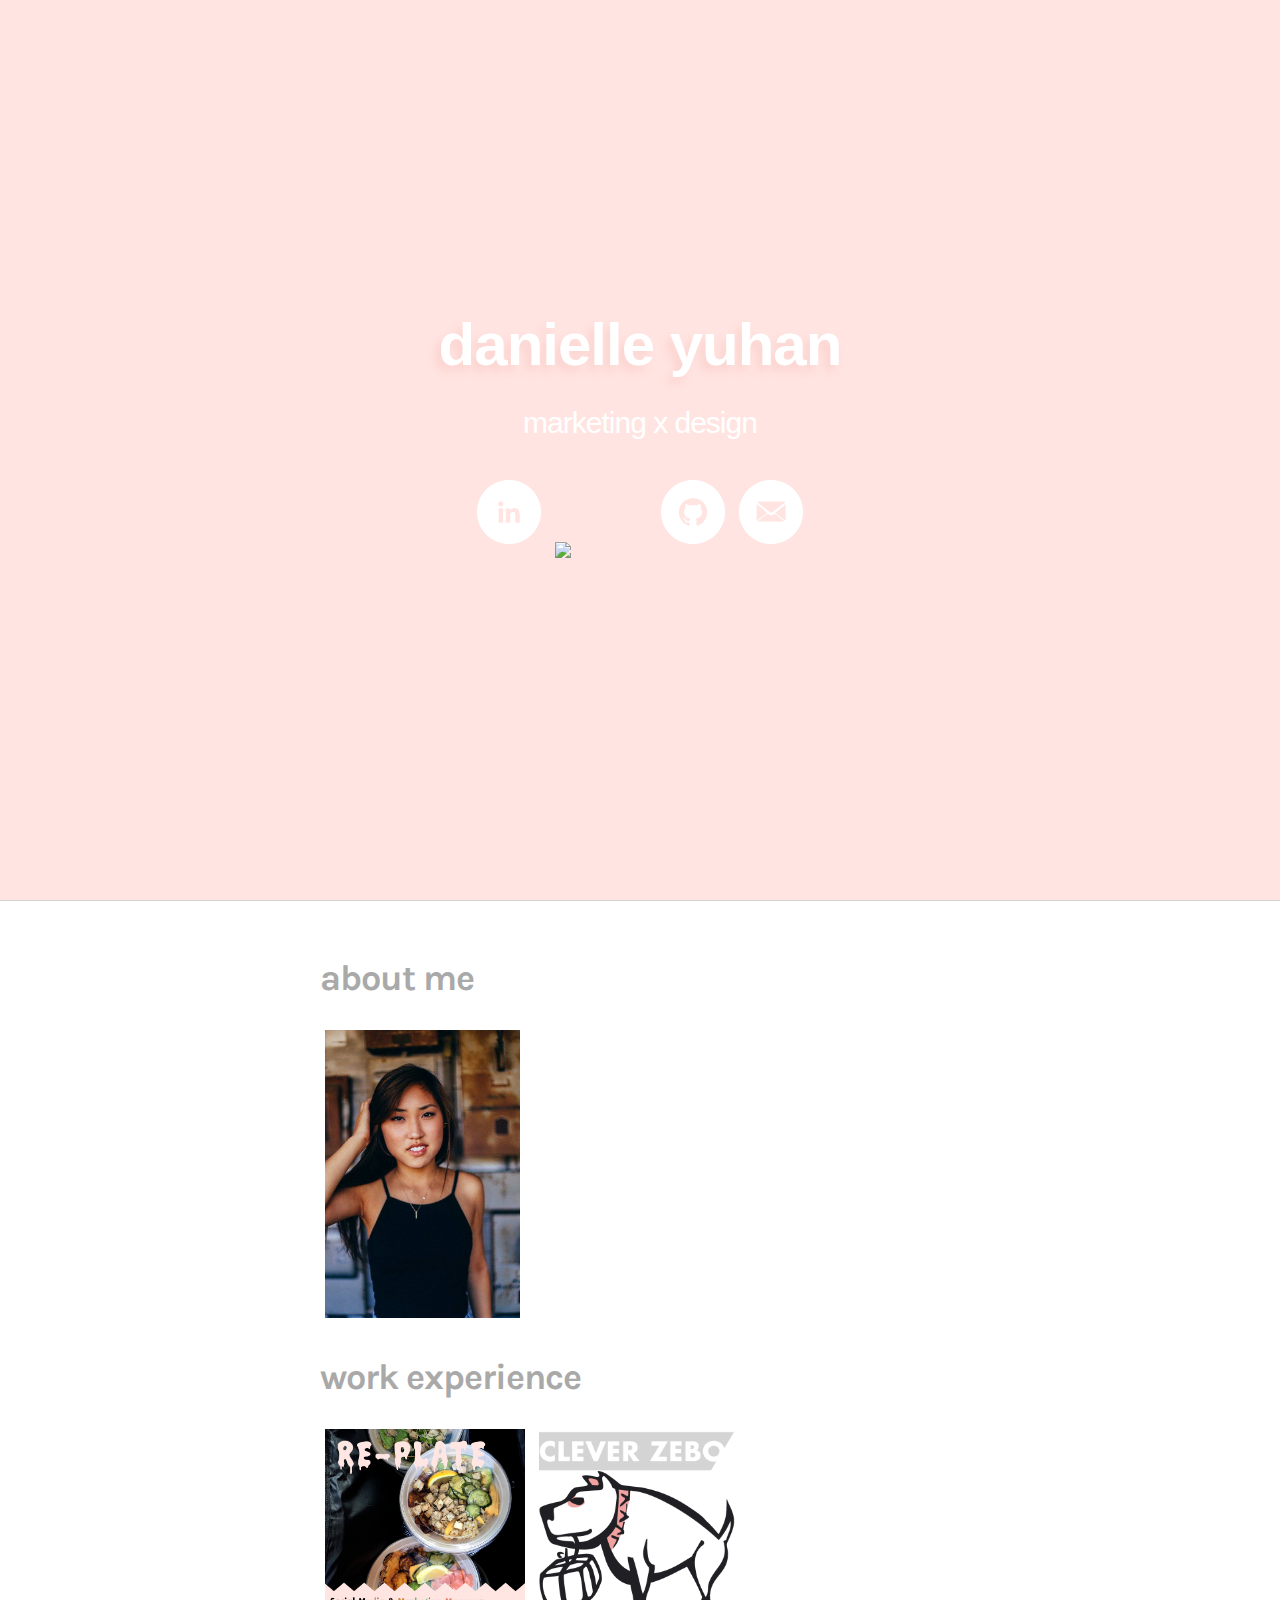
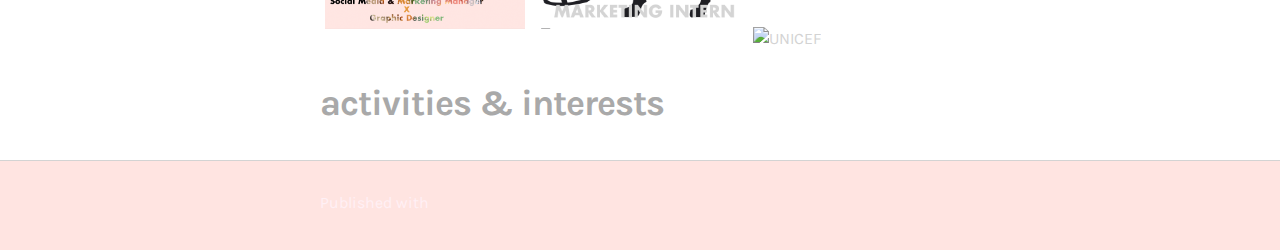
==== index.html @ 746debfd "Fixing instagram icon" ====
<!DOCTYPE html>
<html>

  <head profile="danielleyuhan.github.io">
    <link rel="icon" type="image/png" href="../images/favicon.png"/>
    <meta charset='utf-8'>
    <meta http-equiv="X-UA-Compatible" content="chrome=1">
    <meta name="description" content="Danielleyuhan.GitHub.io : ">

    <link rel="stylesheet" type="text/css" media="screen" href="stylesheets/stylesheet.css">
    <link href="https://fonts.googleapis.com/css?family=Karla" rel="stylesheet">

    <title>Danielle Yuhan</title>
  </head>

  <body>

    <!-- HEADER -->
    <div id="header_wrap" class="outer">
        <header class="inner">

          <h1 id="project_title" style="font-size: 60px; font-family: Helvetica; color: white; text-align: center">danielle yuhan</h1>
          <h2 id="project_tagline" style="font-size:30px; font-family: Helvetica; color: white; text-align: center">marketing x design</h2>
          <a href="http://www.linkedin.com/in/danielleyuhan"><img src="../images/linkedin64.png" alt="LinkedIn" width="64" height="64"/></a>
          	<a href="https://www.instagram.com/daniellee.yuhann"><img scg="../images/instagram.png" alt="Instagram" width="64" height="64"/></a>
          	<a href="http://github.com/danielleyuhan"><img src="../images/github64.png" alt="GitHub" width="64" height="64"/></a>
          	<a href="mailto:danielleyuhan@gmail.com"><img src="../images/email64.png" alt="Send Email" width="64" height="64"/></a>
          
<html lang="en-US">
<head>
</body>
</html>

        </header>
    </div>

    <!-- MAIN CONTENT -->
    <div id="main_content_wrap" class="outer">
      <section id="main_content" class="inner">
        <div id="about-me">
        <h1>about me</h1>
        <img src="../images/10660358_704410946320603_2803072638244192670_n.jpg" alt="That's me!" width="195" height="288" text-align="left"/>
    </div>
    <div id="work">
        <h1>work experience</h1>
        <img src="../images/Re-plate Web image.png" alt="Re-plate" height="200" width="200" text-align="left"/>
        <img src="../images/Clever Zebo Image Website.png" alt="Clever Zebo" height="200" width="200" text-align="center"/>
        <img src="../images/UNICEF Image Website.png" alt="UNICEF" height="200" width="200" text-align="right"/>
    </div>
    <div id="activities">
        <h1>activities & interests</h1>
    </div>
      </section>
    </div>

    <!-- FOOTER  -->
    <div id="footer_wrap" class="outer">
      <footer class="inner">
        <p>Published with <a href="https://pages.github.com">GitHub Pages</a></p>
      </footer>
    </div>

    

  </body>
</html>
---- stylesheets/stylesheet.css ----
/*******************************************************************************
Slate Theme for GitHub Pages
by Jason Costello, @jsncostello
*******************************************************************************/

@import url(github-light.css);

/*******************************************************************************
MeyerWeb Reset
*******************************************************************************/

html, body, div, span, applet, object, iframe,
h1, h2, h3, h4, h5, h6, p, blockquote, pre,
a, abbr, acronym, address, big, cite, code,
del, dfn, em, img, ins, kbd, q, s, samp,
small, strike, strong, sub, sup, tt, var,
b, u, i, center,
dl, dt, dd, ol, ul, li,
fieldset, form, label, legend,
table, caption, tbody, tfoot, thead, tr, th, td,
article, aside, canvas, details, embed,
figure, figcaption, footer, header, hgroup,
menu, nav, output, ruby, section, summary,
time, mark, audio, video {
  margin: 0;
  padding: 0;
  border: 0;
  font: inherit;
  vertical-align: baseline;
}

/* HTML5 display-role reset for older browsers */
article, aside, details, figcaption, figure,
footer, header, hgroup, menu, nav, section {
  display: block;
}

ol, ul {
  list-style: none;
}

table {
  border-collapse: collapse;
  border-spacing: 0;
}

/*******************************************************************************
Theme Styles
*******************************************************************************/

body {
  box-sizing: border-box;
  color:#D3D3D3;
  background: #D3D3D3;
  font-size: 16px;
  font-family: 'Karla', sans-serif;
  line-height: 1.5;
  -webkit-font-smoothing: antialiased;
}

h1, h2, h3, h4, h5, h6 {
  margin: 10px 0;
  font-weight: 700;
  color:#A9A9A9;
  font-family: 'Karla', sans-serif;
  letter-spacing: -1px;
}

h1 {
  font-size: 36px;
  font-weight: 700;
}

h2 {
  padding-bottom: 10px;
  font-size: 32px;
  background: url('../images/bg_hr.png') repeat-x bottom;
}


p {
  margin: 10px 0 15px 0;
}

footer p {
  color: #FFF0F5;
}

a {
  text-decoration: none;
  color: #FFE4E1;
  text-shadow: none;

  transition: color 0.5s ease;
  transition: text-shadow 0.5s ease;
  -webkit-transition: color 0.5s ease;
  -webkit-transition: text-shadow 0.5s ease;
  -moz-transition: color 0.5s ease;
  -moz-transition: text-shadow 0.5s ease;
  -o-transition: color 0.5s ease;
  -o-transition: text-shadow 0.5s ease;
  -ms-transition: color 0.5s ease;
  -ms-transition: text-shadow 0.5s ease;
}

a:hover, a:focus {text-decoration: underline;}

footer a {
  color: ##FFE4E1;
  text-decoration: underline;
}

em {
  font-style: italic;
}

strong {
  font-weight: bold;
}

img {
  position: relative;
  margin: 0 auto;
  max-width: 739px;
  padding: 5px;
  margin: 10px 0 10px 0;
  border: none;
}

p img {
  display: inline;
  margin: 0;
  padding: 0;
  vertical-align: middle;
  text-align: center;
  border: none;
}

pre, code {
  width: 100%;
  color: #222;
  background-color: #fff;

  font-family: 'Karla', sans-serif;
  font-size: 14px;

  border-radius: 2px;
  -moz-border-radius: 2px;
  -webkit-border-radius: 2px;
}

pre {
  width: 100%;
  padding: 10px;
  box-shadow: 0 0 10px rgba(0,0,0,.1);
  overflow: auto;
}

code {
  padding: 3px;
  margin: 0 3px;
  box-shadow: 0 0 10px rgba(0,0,0,.1);
}

pre code {
  display: block;
  box-shadow: none;
}

blockquote {
  color: #666;
  margin-bottom: 20px;
  padding: 0 0 0 20px;
  border-left: 3px solid #bbb;
}


ul, ol, dl {
  margin-bottom: 15px
}

ul {
  list-style-position: inside;
  list-style: disc;
  padding-left: 20px;
}

ol {
  list-style-position: inside;
  list-style: decimal;
  padding-left: 20px;
}

dl dt {
  font-weight: bold;
}

dl dd {
  padding-left: 20px;
  font-style: italic;
}

dl p {
  padding-left: 20px;
  font-style: italic;
}

hr {
  height: 1px;
  margin-bottom: 5px;
  border: none;
  background: url('../images/bg_hr.png') repeat-x center;
}

table {
  border: 1px solid #373737;
  margin-bottom: 20px;
  text-align: left;
 }

th {
  font-family: 'Lucida Grande', 'Helvetica Neue', Helvetica, Arial, sans-serif;
  padding: 10px;
  background: #373737;
  color: #fff;
 }

td {
  padding: 10px;
  border: 1px solid #373737;
 }

form {
  background: #f2f2f2;
  padding: 20px;
}

/*******************************************************************************
Full-Width Styles
*******************************************************************************/

.outer {
  width: 100%;
}

.inner {
  position: relative;
  max-width: 640px;
  padding: 20px 10px;
  margin: 0 auto;
}

#header_wrap {
  background: 	#FFE4E1;
  height:100vh;
}

#header_wrap .inner {
  padding: 300px 10px 300px 10px;
  text-align: center;
}

#project_title {
  margin: 0;
  color: #fff;
  font-size: 42px;
  font-weight: 700;
  text-shadow: -5px 6px 10px #fbd1cd;
}

#project_tagline {
  color: #fff;
  font-size: 24px;
  font-weight: 300;
  background: none;
  text-shadow: none;
}

#main_content_wrap {
  background: white;
  border-top: 1px solid;
  border-bottom: 1px solid;
}

#main_content {
  padding-top: 40px;
}

#footer_wrap {
  background: #FFE4E1;
}



/*******************************************************************************
Small Device Styles
*******************************************************************************/

@media screen and (max-width: 480px) {
  body {
    font-size:14px;
  }

  #downloads {
    display: none;
  }

  .inner {
    min-width: 320px;
    max-width: 480px;
  }

  #project_title {
  font-size: 32px;
  }


  code, pre {
    min-width: 320px;
    max-width: 480px;
    font-size: 11px;
  }

}
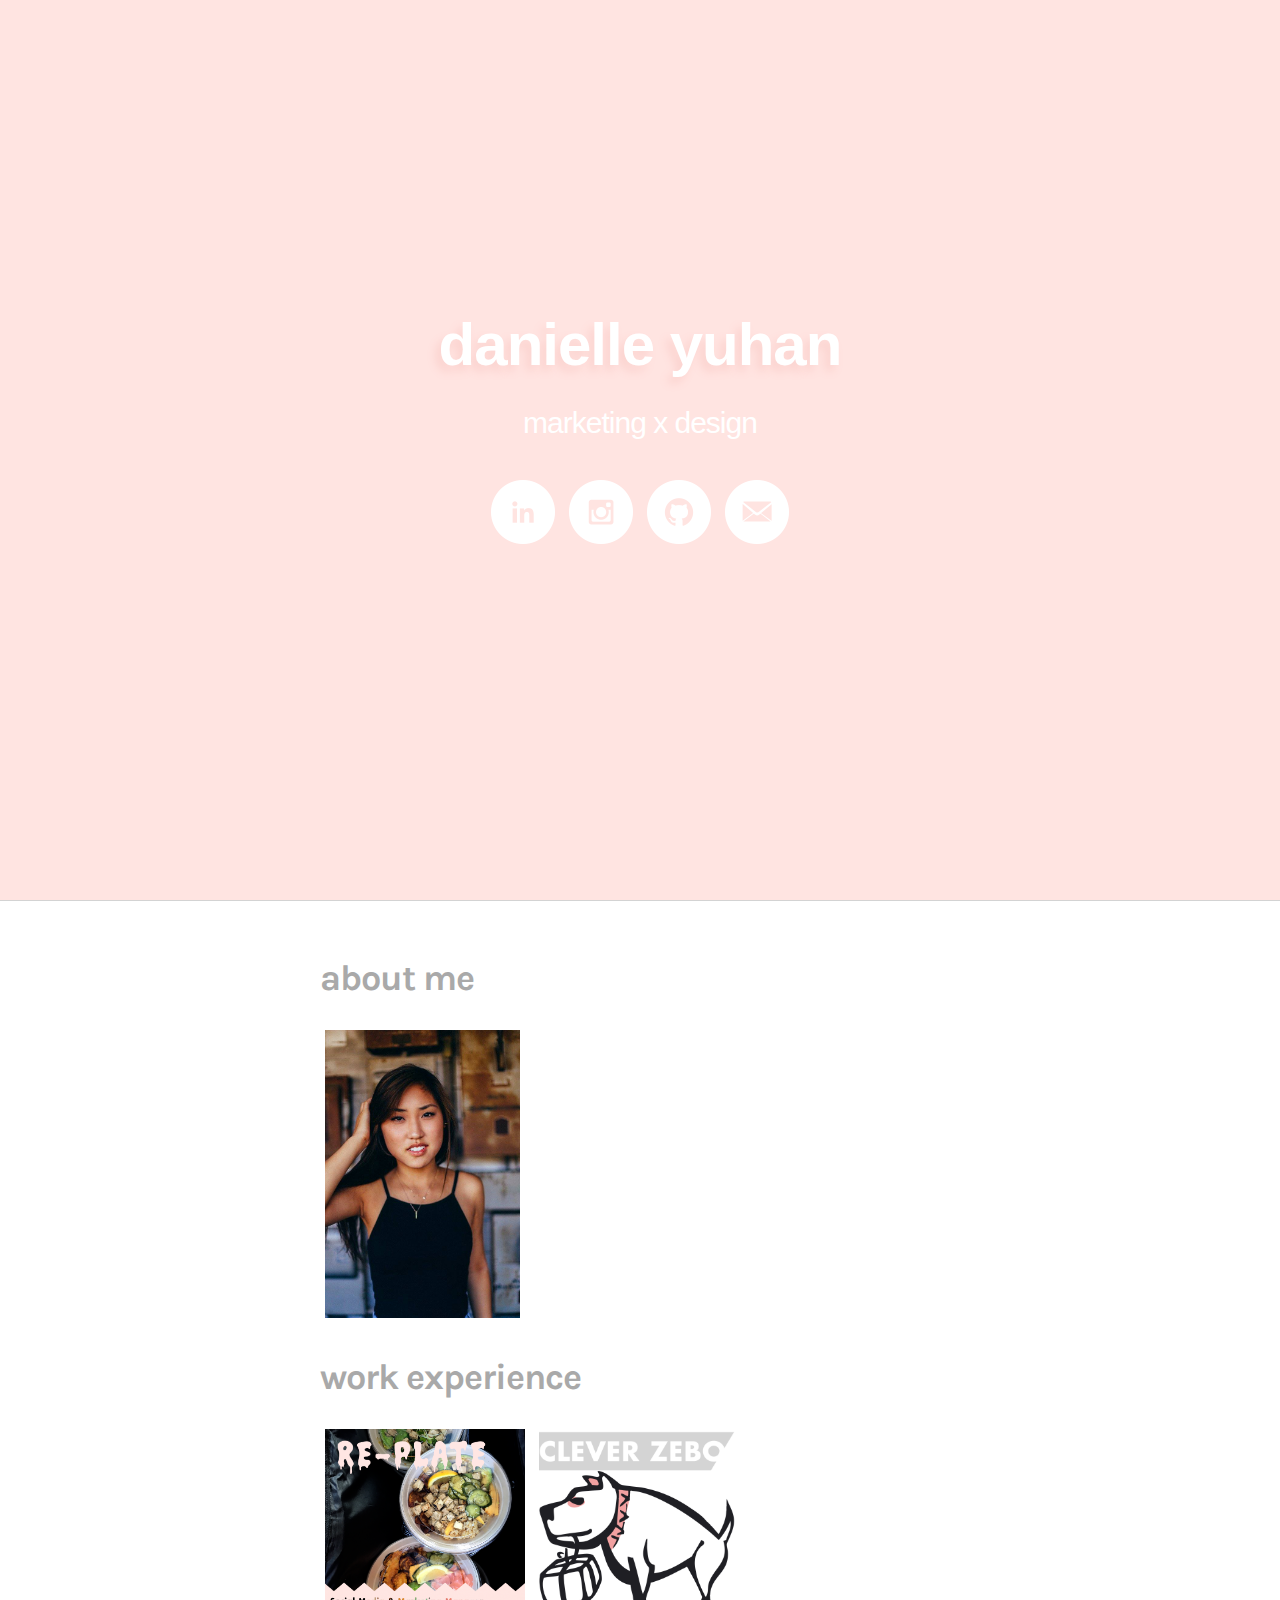
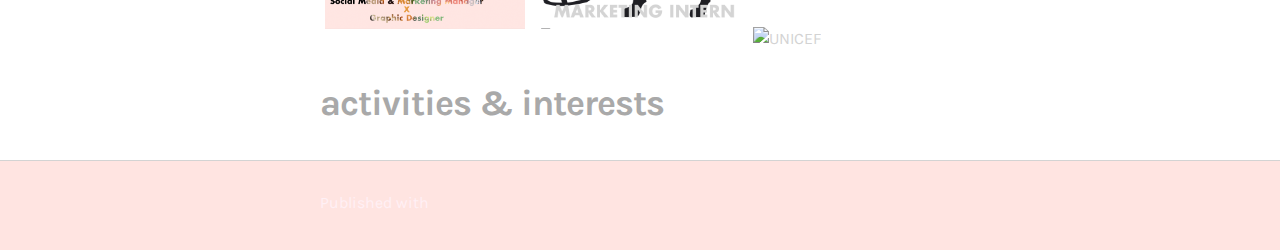
==== commit ebc1612f: "Fix instagram button" ====
--- a/index.html
+++ b/index.html
@@ -22,7 +22,7 @@
           <h1 id="project_title" style="font-size: 60px; font-family: Helvetica; color: white; text-align: center">danielle yuhan</h1>
           <h2 id="project_tagline" style="font-size:30px; font-family: Helvetica; color: white; text-align: center">marketing x design</h2>
           <a href="http://www.linkedin.com/in/danielleyuhan"><img src="../images/linkedin64.png" alt="LinkedIn" width="64" height="64"/></a>
-          	<a href="https://www.instagram.com/daniellee.yuhann"><img scg="../images/instagram.png" alt="Instagram" width="64" height="64"/></a>
+          	<a href="https://www.instagram.com/daniellee.yuhann"><img src="../images/instagram.png" alt="Instagram" width="64" height="64"/></a>
           	<a href="http://github.com/danielleyuhan"><img src="../images/github64.png" alt="GitHub" width="64" height="64"/></a>
           	<a href="mailto:danielleyuhan@gmail.com"><img src="../images/email64.png" alt="Send Email" width="64" height="64"/></a>
           
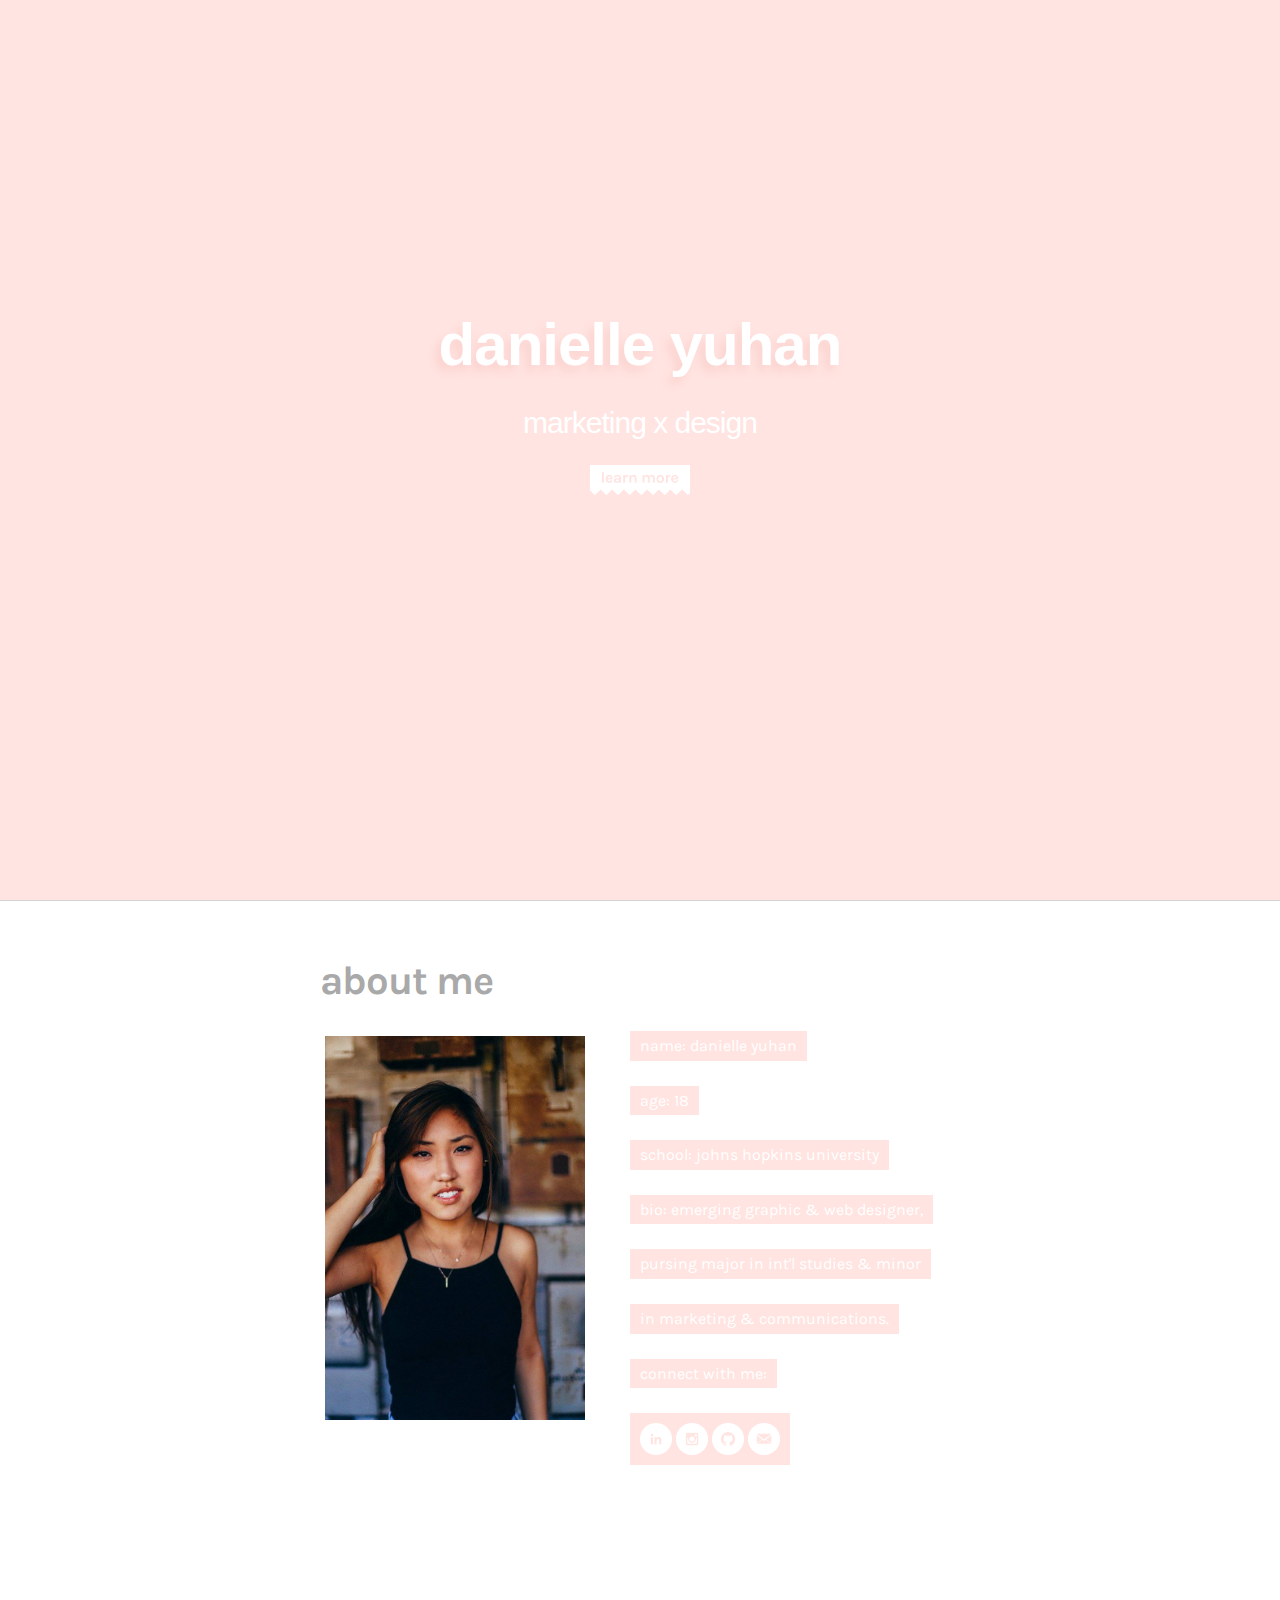
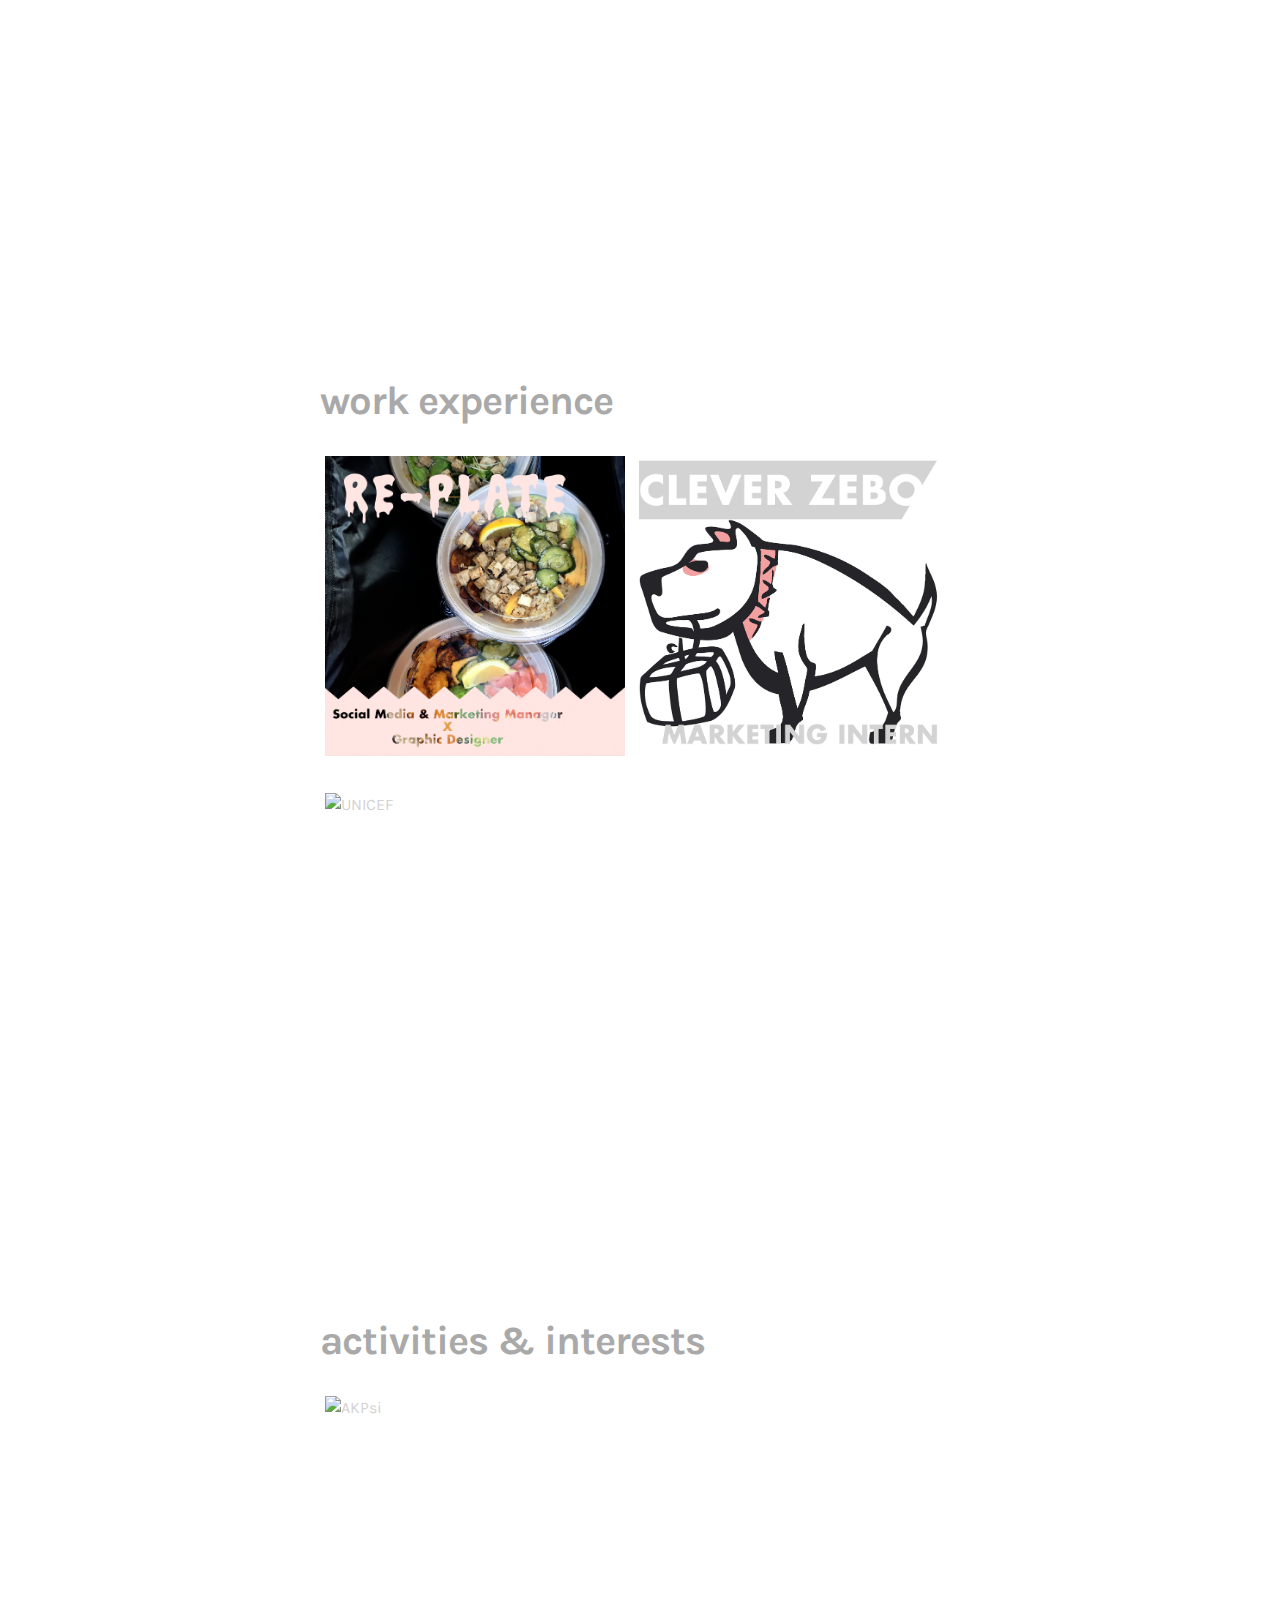
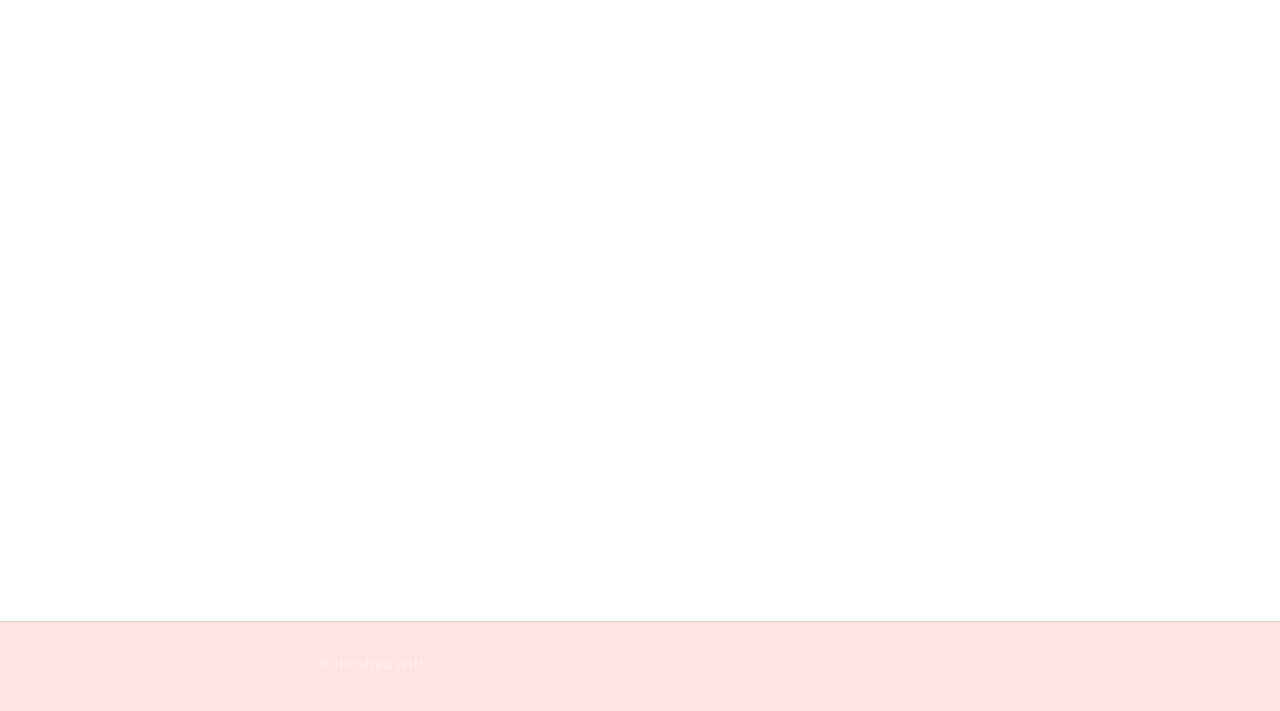
==== commit d5fd3bde: "message" ====
--- a/index.html
+++ b/index.html
@@ -1,66 +1,76 @@
 <!DOCTYPE html>
-<html>
+<html lang="en-US">
 
-  <head profile="danielleyuhan.github.io">
-    <link rel="icon" type="image/png" href="../images/favicon.png"/>
-    <meta charset='utf-8'>
-    <meta http-equiv="X-UA-Compatible" content="chrome=1">
-    <meta name="description" content="Danielleyuhan.GitHub.io : ">
+<head profile="danielleyuhan.github.io">
+	<link rel="icon" type="image/png" href="../images/favicon.png"/>
+	<meta charset='utf-8'>
+	<meta http-equiv="X-UA-Compatible" content="chrome=1">
+	<meta name="description" content="Danielleyuhan.GitHub.io : ">
 
-    <link rel="stylesheet" type="text/css" media="screen" href="stylesheets/stylesheet.css">
-    <link href="https://fonts.googleapis.com/css?family=Karla" rel="stylesheet">
+	<link rel="stylesheet" type="text/css" media="screen" href="stylesheets/stylesheet.css">
+	<link href="https://fonts.googleapis.com/css?family=Karla" rel="stylesheet">
 
-    <title>Danielle Yuhan</title>
-  </head>
+	<title>Danielle Yuhan</title>
+</head>
 
-  <body>
+<body>
 
-    <!-- HEADER -->
-    <div id="header_wrap" class="outer">
-        <header class="inner">
+	<!-- HEADER -->
+	<div id="header_wrap" class="outer">
+		<header class="inner">
+			<h1 id="project_title" style="font-size: 60px; font-family: Helvetica; color: white; text-align: center">danielle yuhan</h1>
+			<h2 id="project_tagline" style="font-size:30px; font-family: Helvetica; color: white; text-align: center">marketing x design</h2>
 
-          <h1 id="project_title" style="font-size: 60px; font-family: Helvetica; color: white; text-align: center">danielle yuhan</h1>
-          <h2 id="project_tagline" style="font-size:30px; font-family: Helvetica; color: white; text-align: center">marketing x design</h2>
-          <a href="http://www.linkedin.com/in/danielleyuhan"><img src="../images/linkedin64.png" alt="LinkedIn" width="64" height="64"/></a>
-          	<a href="https://www.instagram.com/daniellee.yuhann"><img src="../images/instagram.png" alt="Instagram" width="64" height="64"/></a>
-          	<a href="http://github.com/danielleyuhan"><img src="../images/github64.png" alt="GitHub" width="64" height="64"/></a>
-          	<a href="mailto:danielleyuhan@gmail.com"><img src="../images/email64.png" alt="Send Email" width="64" height="64"/></a>
-          
-<html lang="en-US">
-<head>
+			<p><a href="#about-me"><img src="../images/learnmorebutton.png" alt="Learn More About Me!" width="100" height="30"</a></p>
+		</header>
+	</div>
+
+	<!-- MAIN CONTENT -->
+	<div id="main_content_wrap" class="outer">
+		<section id="main_content" class="inner">
+
+			<section id="about-me">
+				<h1>about me</h1>
+			<div id="about">
+				<div class="col" id="about_pic">
+				<img src="../images/10660358_704410946320603_2803072638244192670_n.jpg" alt="That's me!" width="260" height="384" text-align="left"/>
+				</div> 
+				<div class="col" id="about_bio">
+				<p class="hilight" width>name: danielle yuhan</p>
+				<p class="hilight">age: 18</p>
+				<p class="hilight">school: johns hopkins university</p>
+				<p class="hilight">bio: emerging graphic & web designer,</p>
+				<p class="hilight">pursing major in int'l studies & minor</p>
+				<p class="hilight">in marketing & communications.</p>
+				<p class="hilight">connect with me:</p>
+				<p class="hilight">
+			<a href="http://www.linkedin.com/in/danielleyuhan"><img src="../images/linkedin64.png" alt="LinkedIn" width="32" height="32"/></a>
+			<a href="https://www.instagram.com/daniellee.yuhann"><img src="../images/instagram.png" alt="Instagram" width="32" height="32"/></a>
+			<a href="http://github.com/danielleyuhan"><img src="../images/github64.png" alt="GitHub" width="32" height="32"/></a>
+			<a href="mailto:danielleyuhan@gmail.com"><img src="../images/email64.png" alt="Send Email" width="32" height="32"/></a>
+				</p>
+				</div>
+			</section>
+
+			<section id="work">
+				<h1>work experience</h1>
+				<img src="../images/Re-plate Web image.png" alt="Re-plate" height="300" width="300" text-align="left"/>
+				<img src="../images/Clever Zebo Image Website 1.png" alt="Clever Zebo" height="300" width="300" text-align="center"/>
+				<img src="../images/UNICEF Image Website1.png" alt="UNICEF" height="300" width="300" text-align="right"/>
+			</section>
+			<section id="activities">
+				<h1>activities & interests</h1>
+				<img src="../images/akpsi.png" alt="AKPsi" height="300" width="300" text-align="left"/>
+			</section>
+		</section>
+	</div>
+
+	<!-- FOOTER  -->
+	<div id="footer_wrap" class="outer">
+		<footer class="inner">
+			<p>Published with <a href="https://pages.github.com">GitHub Pages</a></p>
+		</footer>
+	</div>
+
 </body>
 </html>
-
-        </header>
-    </div>
-
-    <!-- MAIN CONTENT -->
-    <div id="main_content_wrap" class="outer">
-      <section id="main_content" class="inner">
-        <div id="about-me">
-        <h1>about me</h1>
-        <img src="../images/10660358_704410946320603_2803072638244192670_n.jpg" alt="That's me!" width="195" height="288" text-align="left"/>
-    </div>
-    <div id="work">
-        <h1>work experience</h1>
-        <img src="../images/Re-plate Web image.png" alt="Re-plate" height="200" width="200" text-align="left"/>
-        <img src="../images/Clever Zebo Image Website.png" alt="Clever Zebo" height="200" width="200" text-align="center"/>
-        <img src="../images/UNICEF Image Website.png" alt="UNICEF" height="200" width="200" text-align="right"/>
-    </div>
-    <div id="activities">
-        <h1>activities & interests</h1>
-    </div>
-      </section>
-    </div>
-
-    <!-- FOOTER  -->
-    <div id="footer_wrap" class="outer">
-      <footer class="inner">
-        <p>Published with <a href="https://pages.github.com">GitHub Pages</a></p>
-      </footer>
-    </div>
-
-    
-
-  </body>
-</html>
--- a/stylesheets/stylesheet.css
+++ b/stylesheets/stylesheet.css
@@ -67,7 +67,7 @@
 }
 
 h1 {
-  font-size: 36px;
+  font-size: 40px;
   font-weight: 700;
 }
 
@@ -103,7 +103,7 @@
   -ms-transition: text-shadow 0.5s ease;
 }
 
-a:hover, a:focus {text-decoration: underline;}
+a:hover, a:focus {text-decoration: none;}
 
 footer a {
   color: ##FFE4E1;
@@ -273,7 +273,7 @@
   font-size: 24px;
   font-weight: 300;
   background: none;
-  text-shadow: none;
+ text-shadow: none;
 }
 
 #main_content_wrap {
@@ -286,8 +286,52 @@
   padding-top: 40px;
 }
 
+#about{
+    height:100vh;
+}
+
+#about .col{
+  float: left;
+}
+
+#about_pic{
+  padding-right:20px;
+}
+
+#about_bio{
+  padding-left: 20px;
+  height: 384;
+}
+
+.hilight{
+  background-color:#FFE4E1;
+  display: inline;
+  float: left;
+  padding:10px;
+  width:auto;
+  color:white;
+  clear:both;
+}
+
+p.hilight{
+  line-height: 60%;
+}
+
+#work{
+    clear: left;
+    height:100vh;
+    padding-top: 40px;
+}
+
+#activities{
+    clear: left;
+    height:100vh;
+    padding-top: 40px;
+}
+
 #footer_wrap {
   background: #FFE4E1;
+  clear: left;
 }
 
 
@@ -299,6 +343,7 @@
 @media screen and (max-width: 480px) {
   body {
     font-size:14px;
+    font-family: 'Karla', sans-serif;
   }
 
   #downloads {
@@ -312,6 +357,7 @@
 
   #project_title {
   font-size: 32px;
+  font-family: Helvetica;
   }
 
 
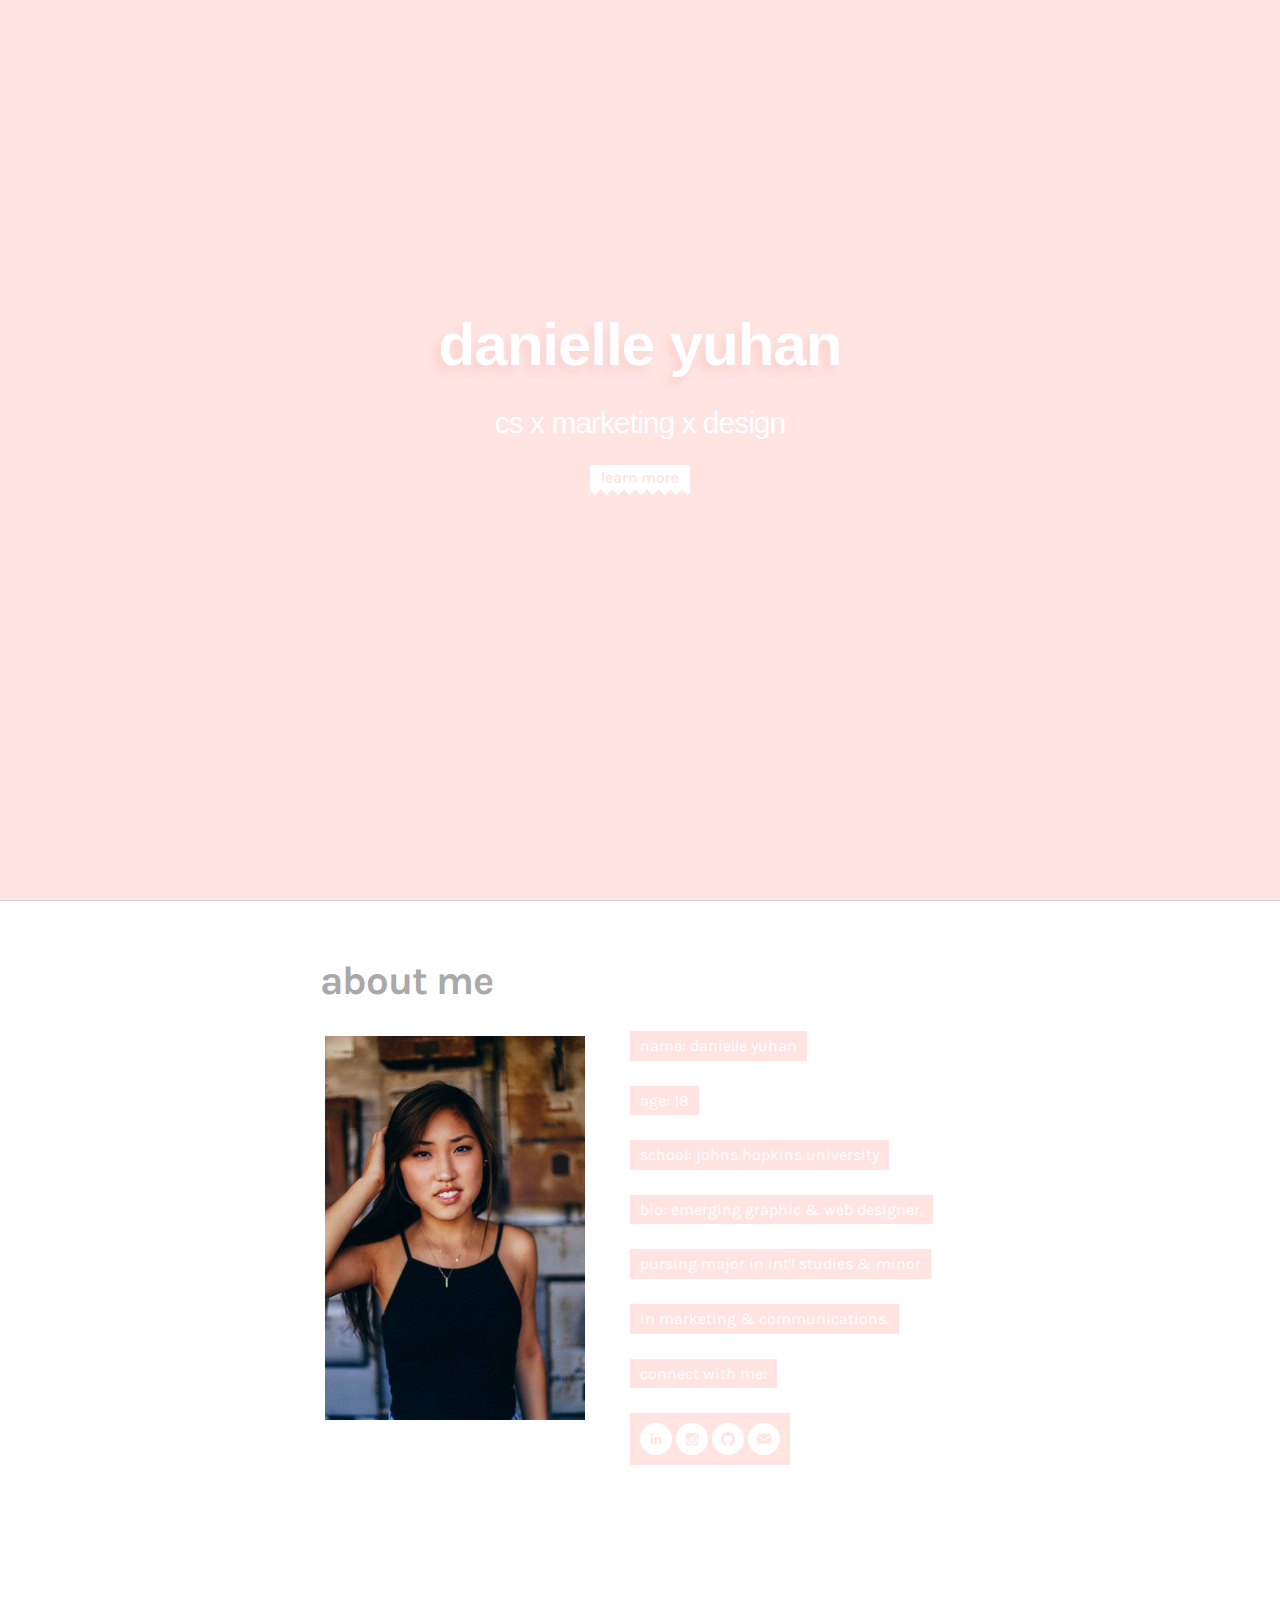
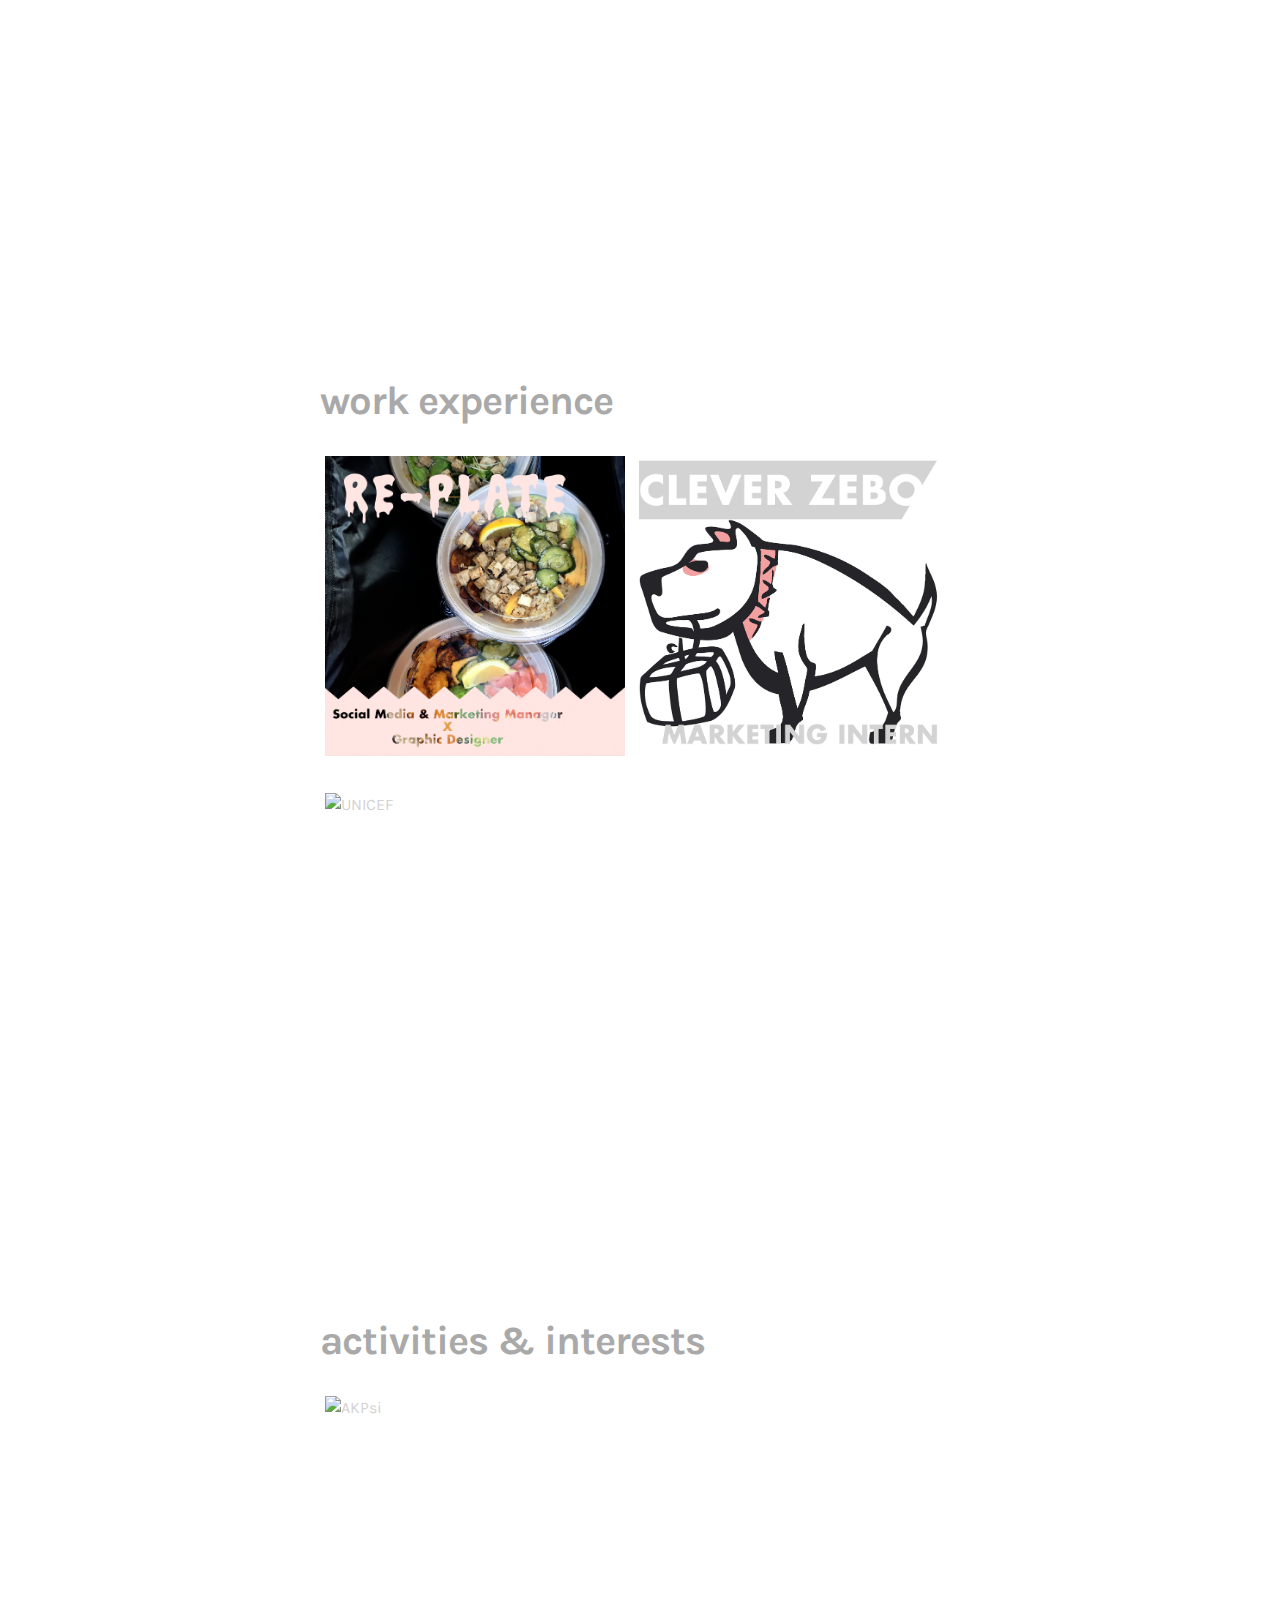
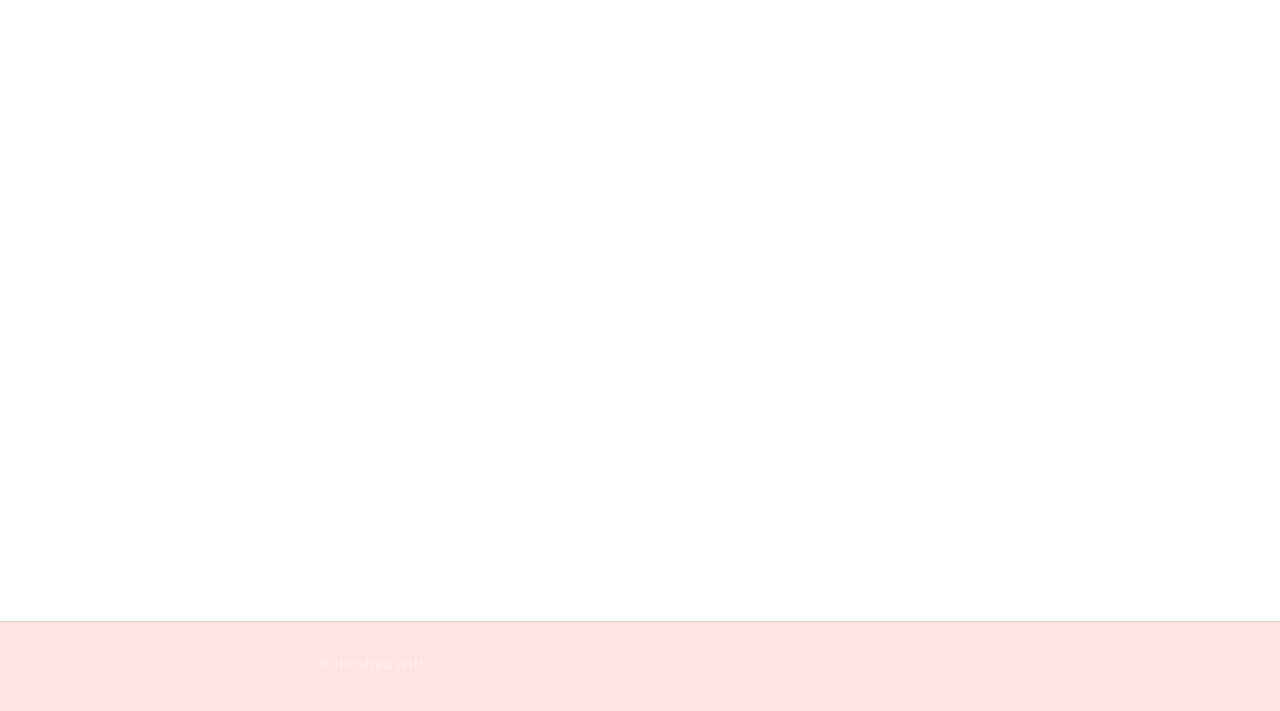
==== commit 1488d17b: "Update title" ====
--- a/index.html
+++ b/index.html
@@ -19,7 +19,7 @@
 	<div id="header_wrap" class="outer">
 		<header class="inner">
 			<h1 id="project_title" style="font-size: 60px; font-family: Helvetica; color: white; text-align: center">danielle yuhan</h1>
-			<h2 id="project_tagline" style="font-size:30px; font-family: Helvetica; color: white; text-align: center">marketing x design</h2>
+			<h2 id="project_tagline" style="font-size:30px; font-family: Helvetica; color: white; text-align: center">cs x marketing x design</h2>
 
 			<p><a href="#about-me"><img src="../images/learnmorebutton.png" alt="Learn More About Me!" width="100" height="30"</a></p>
 		</header>
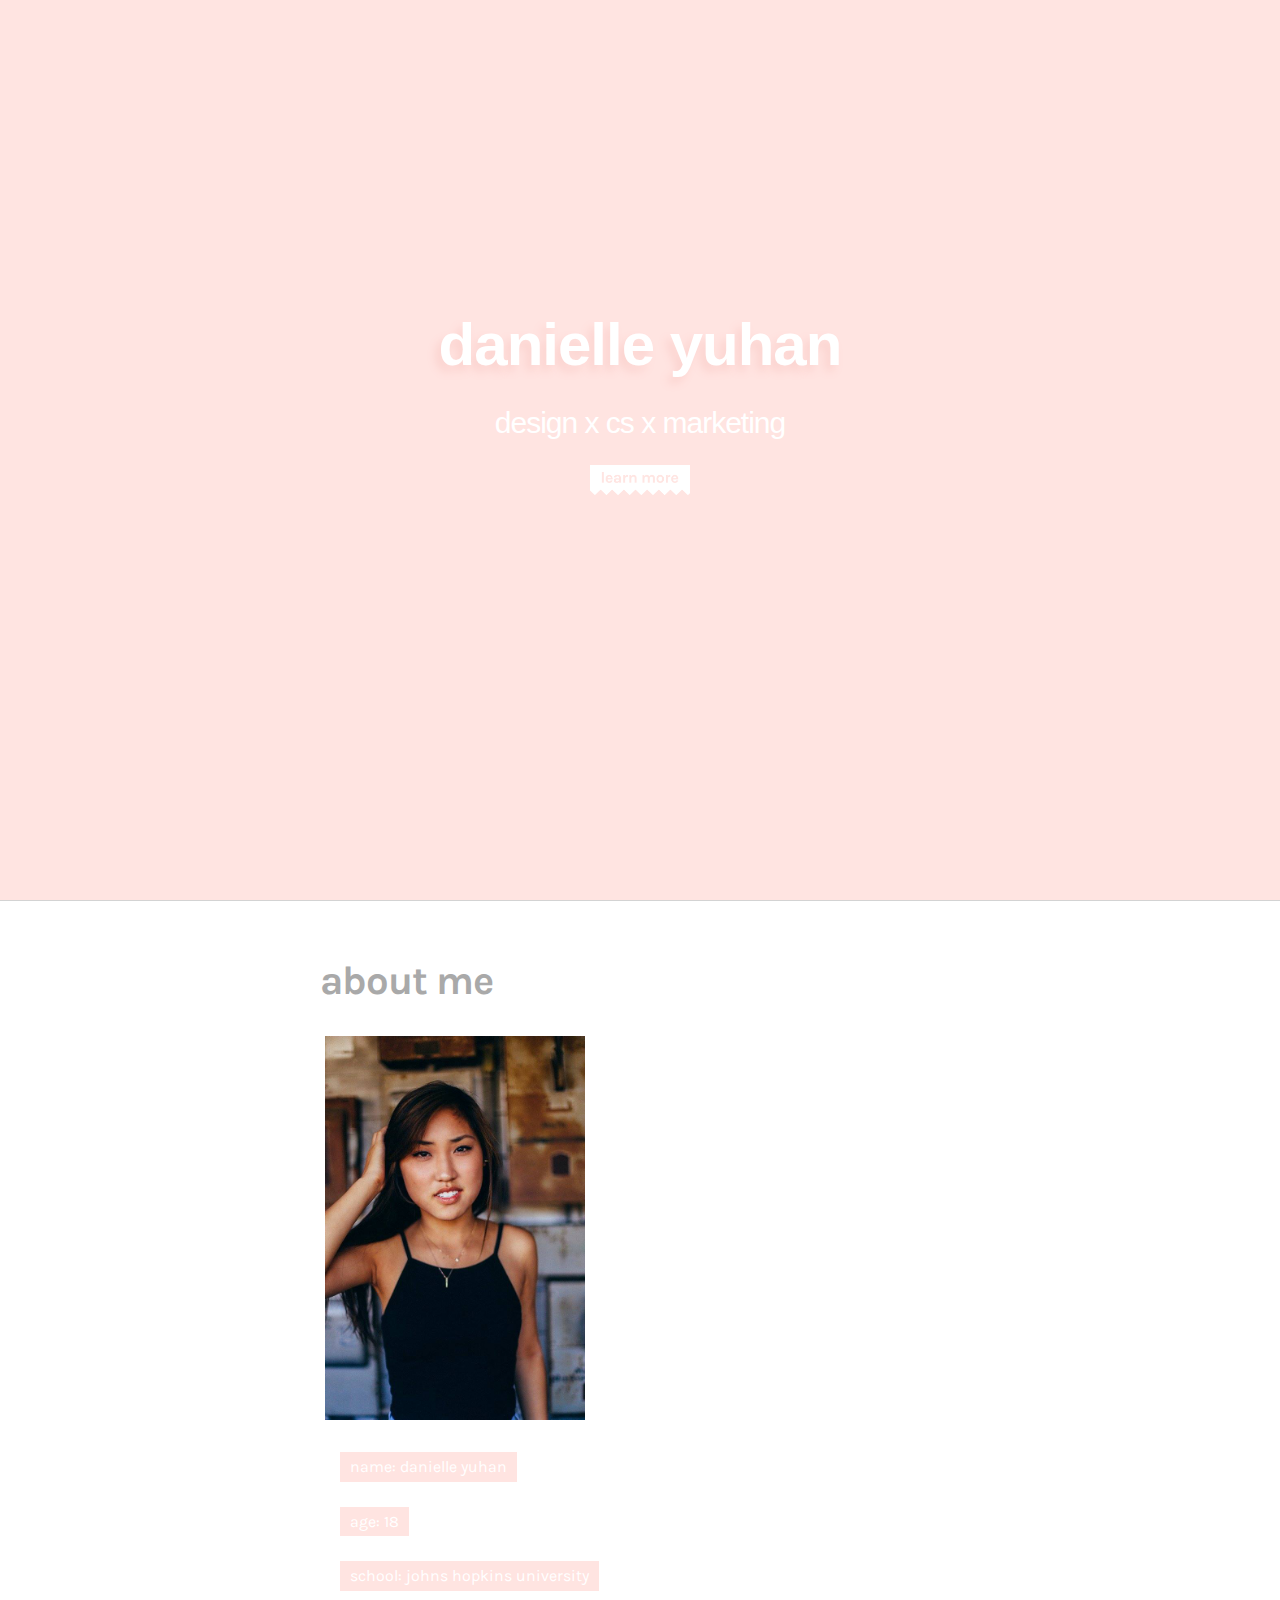
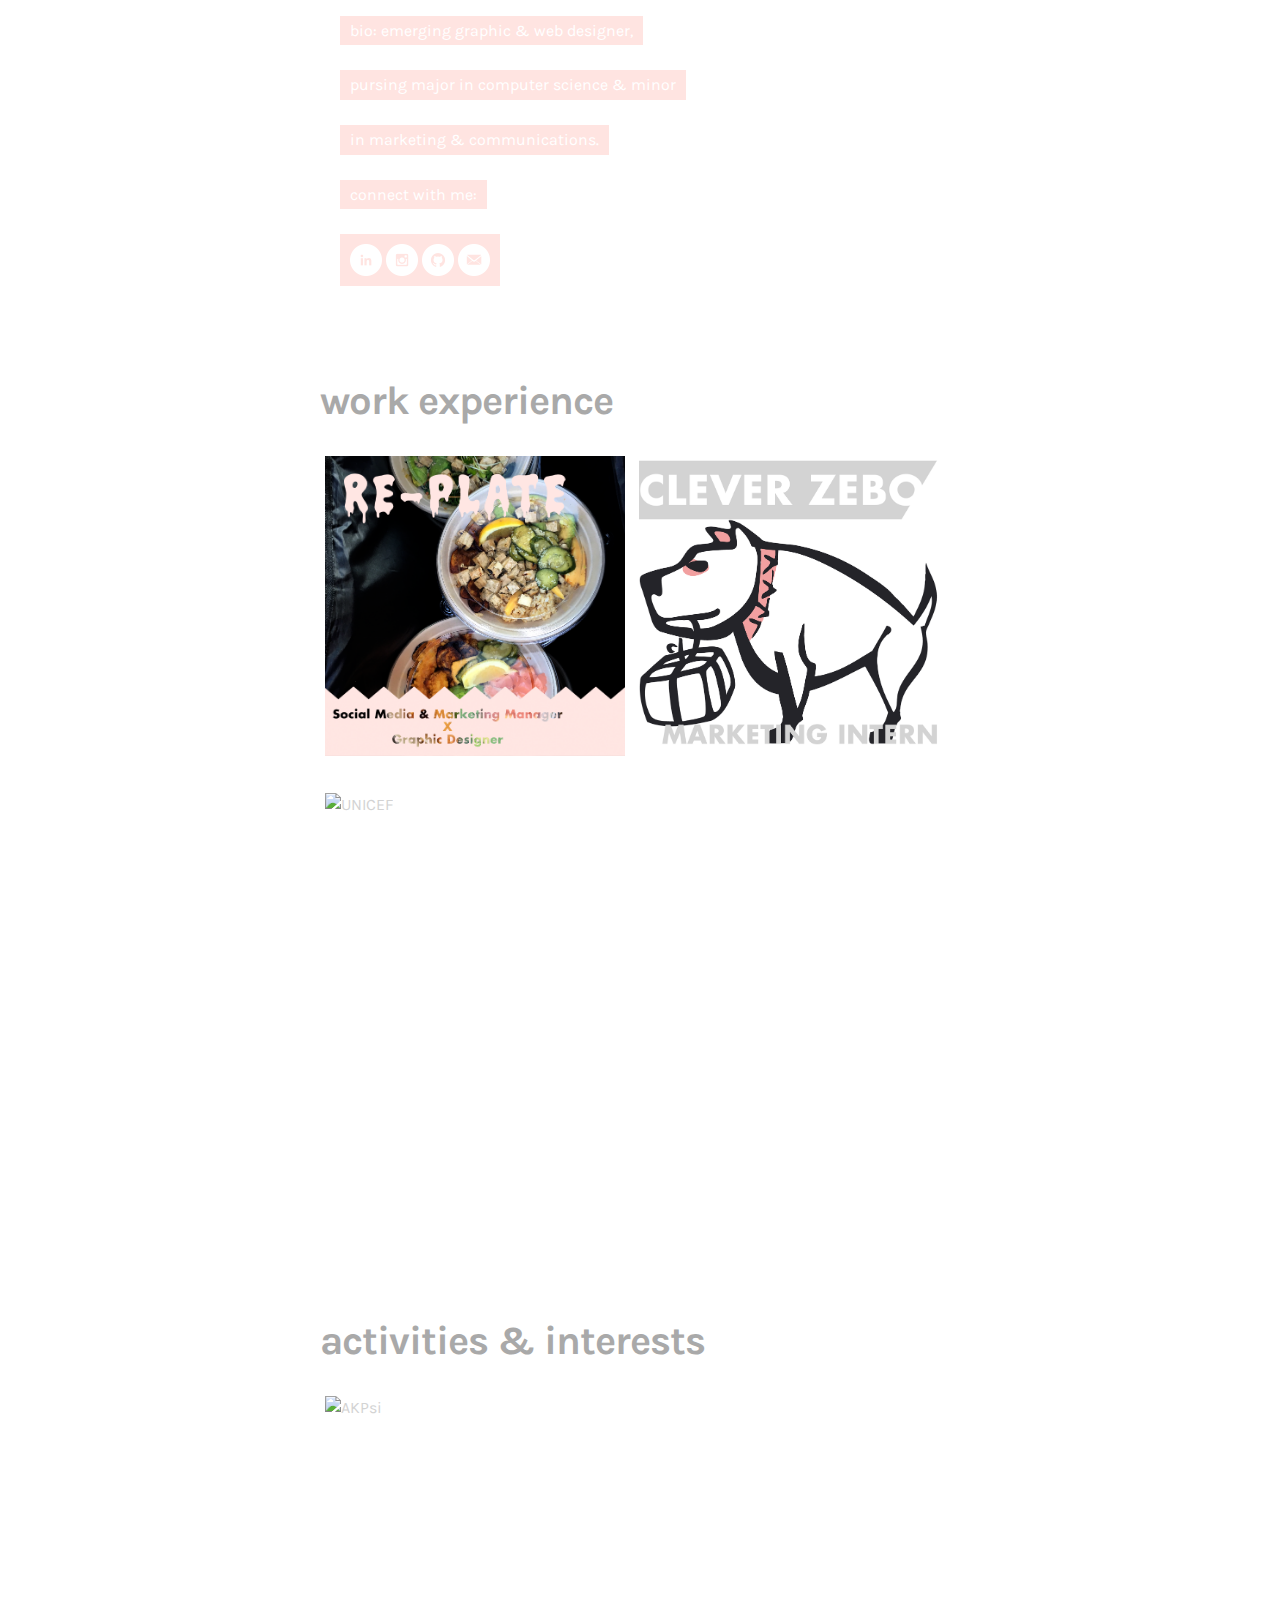
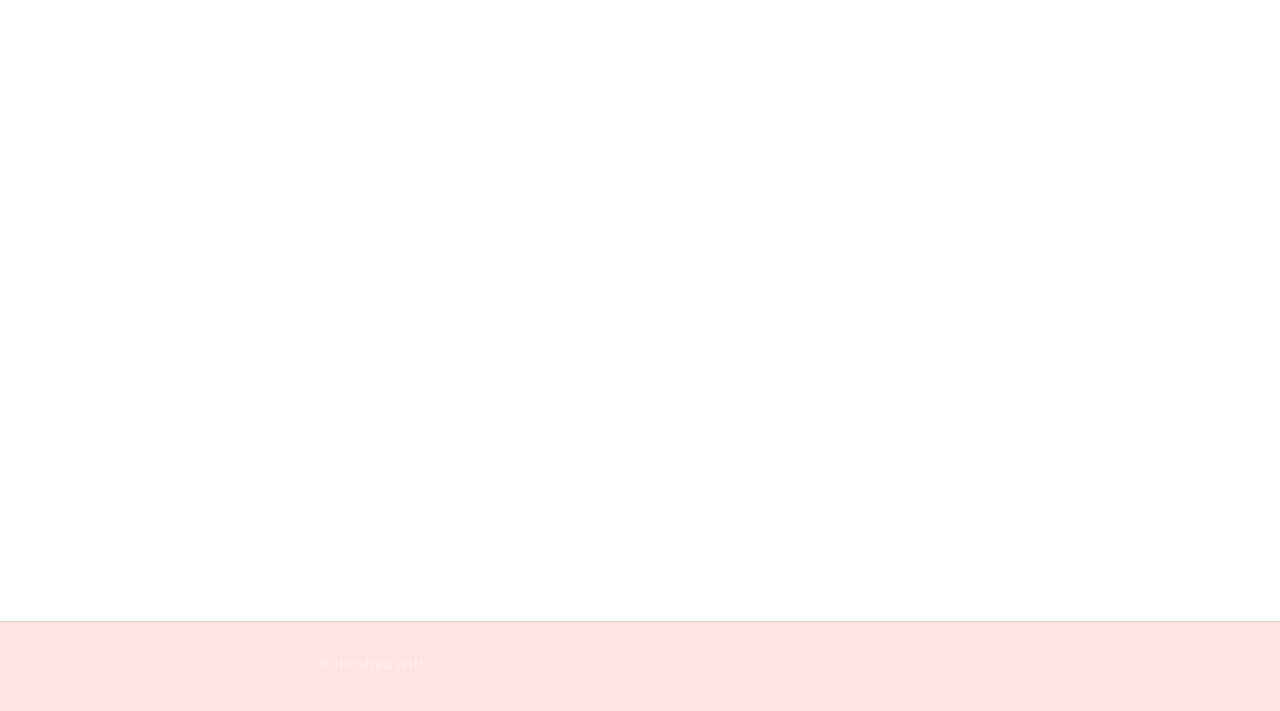
==== commit b2198c9b: "new lines" ====
--- a/index.html
+++ b/index.html
@@ -19,7 +19,7 @@
 	<div id="header_wrap" class="outer">
 		<header class="inner">
 			<h1 id="project_title" style="font-size: 60px; font-family: Helvetica; color: white; text-align: center">danielle yuhan</h1>
-			<h2 id="project_tagline" style="font-size:30px; font-family: Helvetica; color: white; text-align: center">cs x marketing x design</h2>
+			<h2 id="project_tagline" style="font-size:30px; font-family: Helvetica; color: white; text-align: center">design x cs x marketing</h2>
 
 			<p><a href="#about-me"><img src="../images/learnmorebutton.png" alt="Learn More About Me!" width="100" height="30"</a></p>
 		</header>
@@ -40,7 +40,7 @@
 				<p class="hilight">age: 18</p>
 				<p class="hilight">school: johns hopkins university</p>
 				<p class="hilight">bio: emerging graphic & web designer,</p>
-				<p class="hilight">pursing major in int'l studies & minor</p>
+				<p class="hilight">pursing major in computer science & minor</p>
 				<p class="hilight">in marketing & communications.</p>
 				<p class="hilight">connect with me:</p>
 				<p class="hilight">
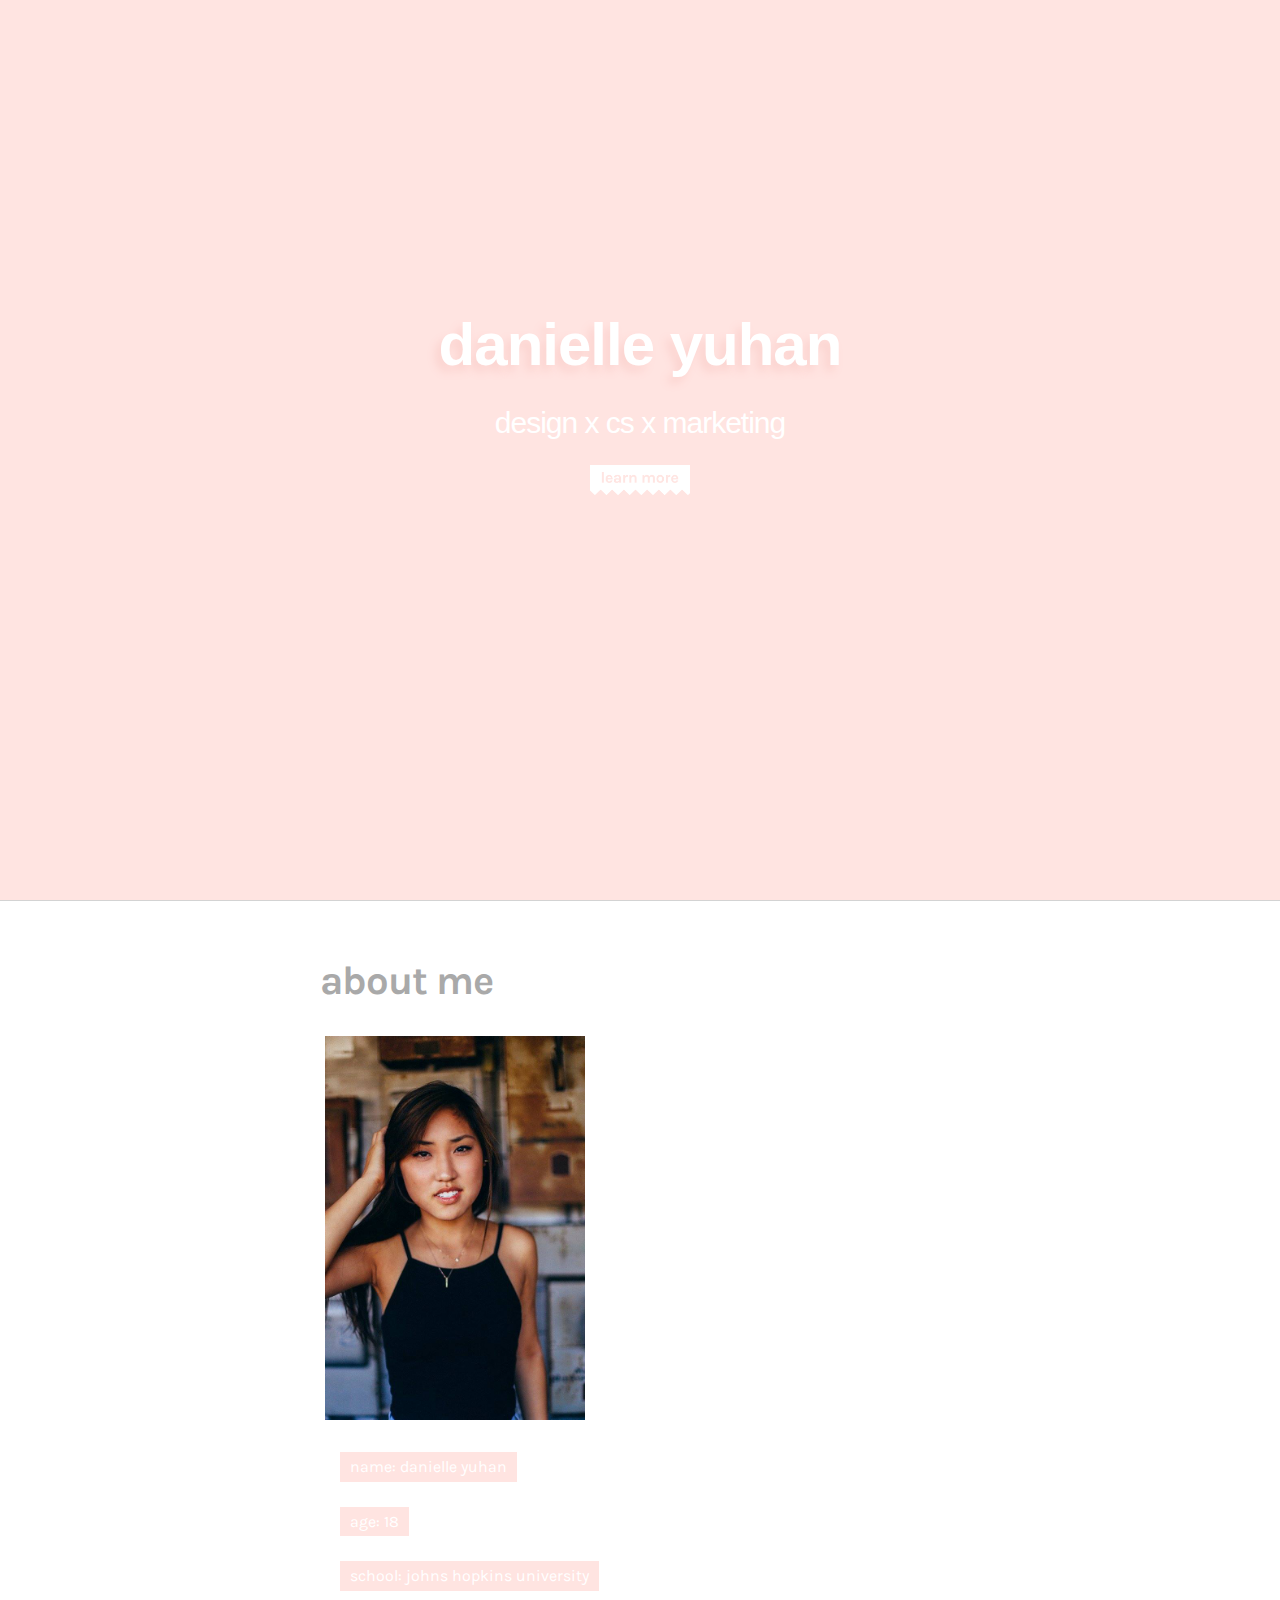
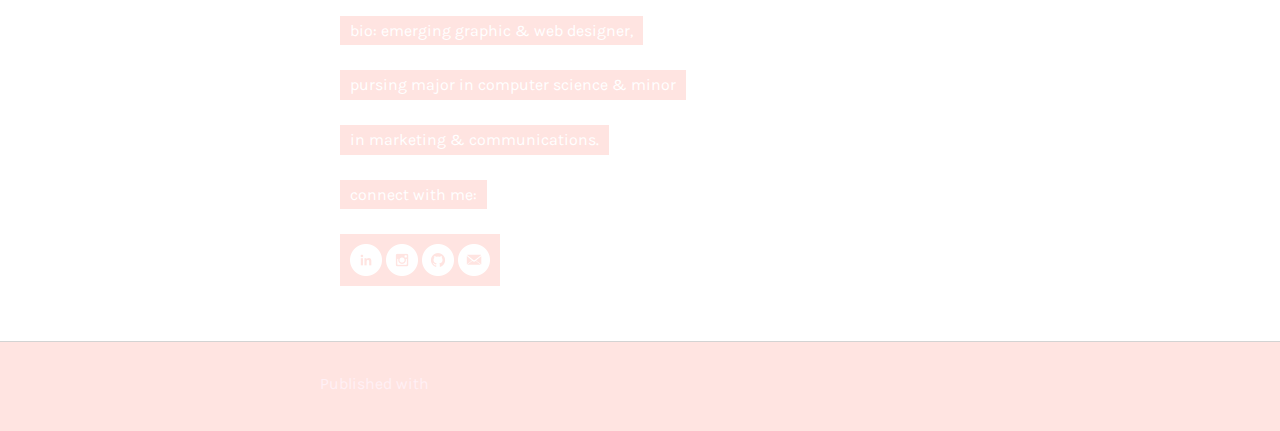
==== commit 4cc78519: "fix landing page" ====
--- a/index.html
+++ b/index.html
@@ -52,17 +52,6 @@
 				</div>
 			</section>
 
-			<section id="work">
-				<h1>work experience</h1>
-				<img src="../images/Re-plate Web image.png" alt="Re-plate" height="300" width="300" text-align="left"/>
-				<img src="../images/Clever Zebo Image Website 1.png" alt="Clever Zebo" height="300" width="300" text-align="center"/>
-				<img src="../images/UNICEF Image Website1.png" alt="UNICEF" height="300" width="300" text-align="right"/>
-			</section>
-			<section id="activities">
-				<h1>activities & interests</h1>
-				<img src="../images/akpsi.png" alt="AKPsi" height="300" width="300" text-align="left"/>
-			</section>
-		</section>
 	</div>
 
 	<!-- FOOTER  -->
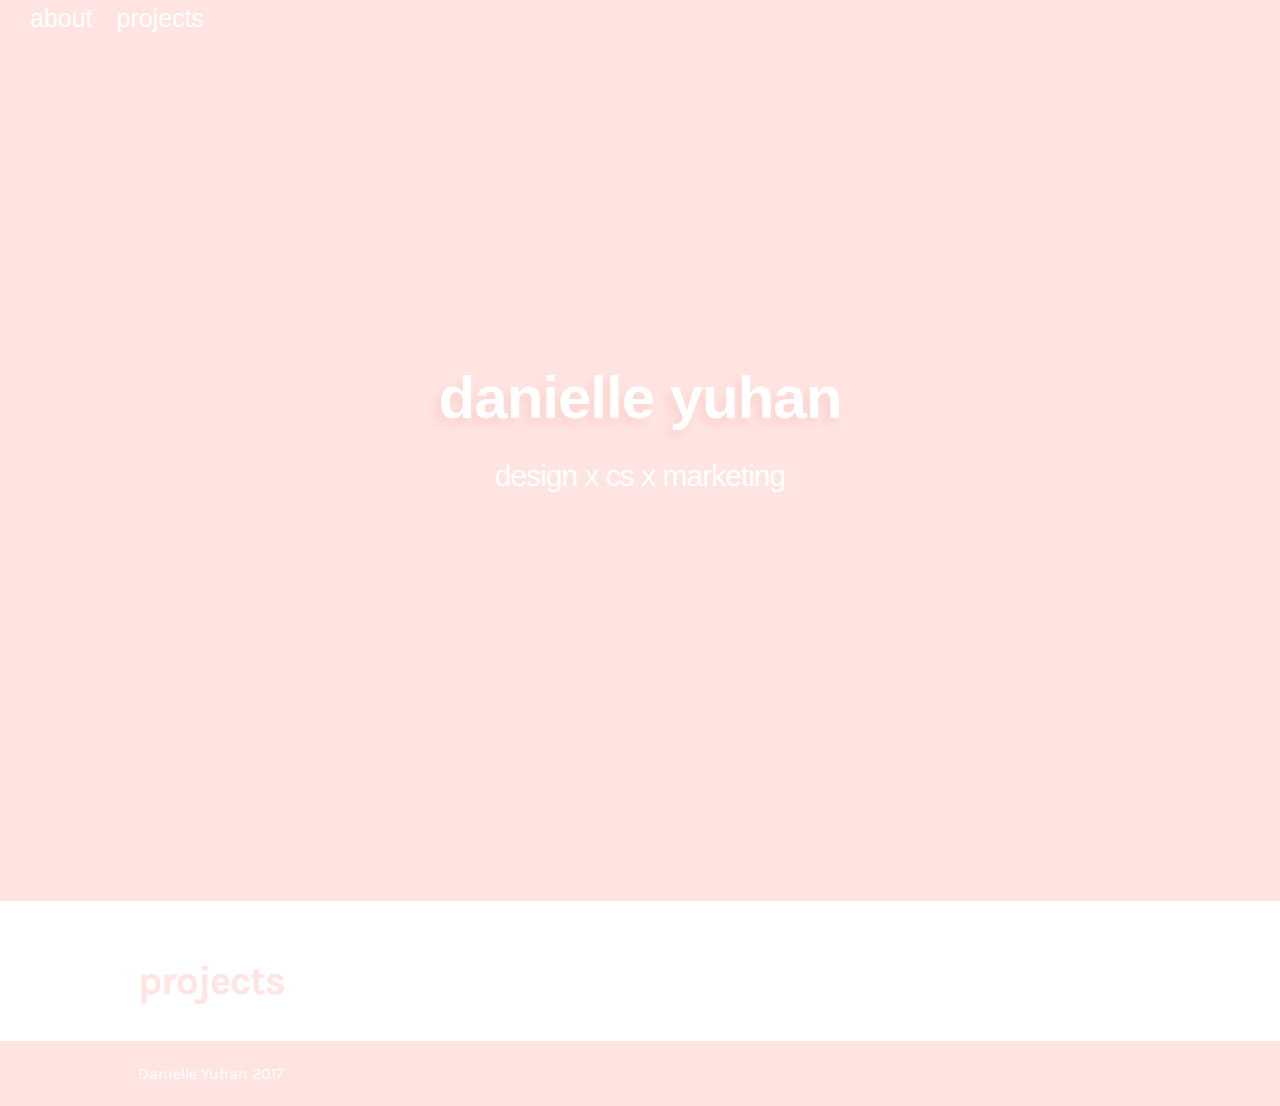
==== commit 714a73c2: "lots of changes" ====
--- a/index.html
+++ b/index.html
@@ -2,6 +2,7 @@
 <html lang="en-US">
 
 <head profile="danielleyuhan.github.io">
+	<link rel="stylesheet" href="https://maxcdn.bootstrapcdn.com/bootstrap/3.3.7/css/bootstrap.min.css" integrity="sha384-BVYiiSIFeK1dGmJRAkycuHAHRg32OmUcww7on3RYdg4Va+PmSTsz/K68vbdEjh4u" crossorigin="anonymous">
 	<link rel="icon" type="image/png" href="../images/favicon.png"/>
 	<meta charset='utf-8'>
 	<meta http-equiv="X-UA-Compatible" content="chrome=1">
@@ -17,47 +18,34 @@
 
 	<!-- HEADER -->
 	<div id="header_wrap" class="outer">
-		<header class="inner">
-			<h1 id="project_title" style="font-size: 60px; font-family: Helvetica; color: white; text-align: center">danielle yuhan</h1>
-			<h2 id="project_tagline" style="font-size:30px; font-family: Helvetica; color: white; text-align: center">design x cs x marketing</h2>
-
-			<p><a href="#about-me"><img src="../images/learnmorebutton.png" alt="Learn More About Me!" width="100" height="30"</a></p>
-		</header>
-	</div>
+		
+      <nav class="navigation">
+        <ul>
+          <a class="header" href="about.html"><span>about</span></a>
+          <a class="header" href="projects.html"><span>projects</span></a>
+        </ul>
+      </nav>
+      <header class="inner">
+        <h1 id="project_title" style="font-size: 60px; font-family: Helvetica; color: white; text-align: center">danielle yuhan</h1>
+        <h2 id="project_tagline" style="font-size:30px; font-family: Helvetica; color: white; text-align: center">design x cs x marketing</h2>
+      </header>
+</div>
 
 	<!-- MAIN CONTENT -->
 	<div id="main_content_wrap" class="outer">
 		<section id="main_content" class="inner">
+			<div>
+				<h1>projects</h1>
 
-			<section id="about-me">
-				<h1>about me</h1>
-			<div id="about">
-				<div class="col" id="about_pic">
-				<img src="../images/10660358_704410946320603_2803072638244192670_n.jpg" alt="That's me!" width="260" height="384" text-align="left"/>
-				</div> 
-				<div class="col" id="about_bio">
-				<p class="hilight" width>name: danielle yuhan</p>
-				<p class="hilight">age: 18</p>
-				<p class="hilight">school: johns hopkins university</p>
-				<p class="hilight">bio: emerging graphic & web designer,</p>
-				<p class="hilight">pursing major in computer science & minor</p>
-				<p class="hilight">in marketing & communications.</p>
-				<p class="hilight">connect with me:</p>
-				<p class="hilight">
-			<a href="http://www.linkedin.com/in/danielleyuhan"><img src="../images/linkedin64.png" alt="LinkedIn" width="32" height="32"/></a>
-			<a href="https://www.instagram.com/daniellee.yuhann"><img src="../images/instagram.png" alt="Instagram" width="32" height="32"/></a>
-			<a href="http://github.com/danielleyuhan"><img src="../images/github64.png" alt="GitHub" width="32" height="32"/></a>
-			<a href="mailto:danielleyuhan@gmail.com"><img src="../images/email64.png" alt="Send Email" width="32" height="32"/></a>
-				</p>
-				</div>
-			</section>
+		  </div>
+	  </section>
 
 	</div>
 
 	<!-- FOOTER  -->
 	<div id="footer_wrap" class="outer">
-		<footer class="inner">
-			<p>Published with <a href="https://pages.github.com">GitHub Pages</a></p>
+		<footer>
+			<p class="inner">Danielle Yuhan 2017</p>
 		</footer>
 	</div>
 
--- a/stylesheets/stylesheet.css
+++ b/stylesheets/stylesheet.css
@@ -50,8 +50,8 @@
 
 body {
   box-sizing: border-box;
-  color:#D3D3D3;
-  background: #D3D3D3;
+  color:#FFE4E1;
+  background: #FFE4E1;
   font-size: 16px;
   font-family: 'Karla', sans-serif;
   line-height: 1.5;
@@ -61,7 +61,7 @@
 h1, h2, h3, h4, h5, h6 {
   margin: 10px 0;
   font-weight: 700;
-  color:#A9A9A9;
+  color:#FFE4E1;
   font-family: 'Karla', sans-serif;
   letter-spacing: -1px;
 }
@@ -83,7 +83,7 @@
 }
 
 footer p {
-  color: #FFF0F5;
+  color: #FFF;
 }
 
 a {
@@ -245,14 +245,19 @@
 
 .inner {
   position: relative;
-  max-width: 640px;
+  max-width: 80%;
   padding: 20px 10px;
   margin: 0 auto;
 }
 
 #header_wrap {
-  background: 	#FFE4E1;
+  background: #FFE4E1;
   height:100vh;
+}
+
+#header_page {
+	background: #FFE4E1;
+	height: 40px;
 }
 
 #header_wrap .inner {
@@ -288,20 +293,9 @@
 
 #about{
     height:100vh;
-}
-
-#about .col{
-  float: left;
-}
-
-#about_pic{
-  padding-right:20px;
-}
-
-#about_bio{
-  padding-left: 20px;
-  height: 384;
-}
+    width: 100%;
+}
+
 
 .hilight{
   background-color:#FFE4E1;
@@ -313,6 +307,14 @@
   clear:both;
 }
 
+a.header{
+	color: #fff;
+	margin: 50px 10px; 
+	font-size: 25px;
+	font-family: Helvetica;
+	
+}
+
 p.hilight{
   line-height: 60%;
 }
